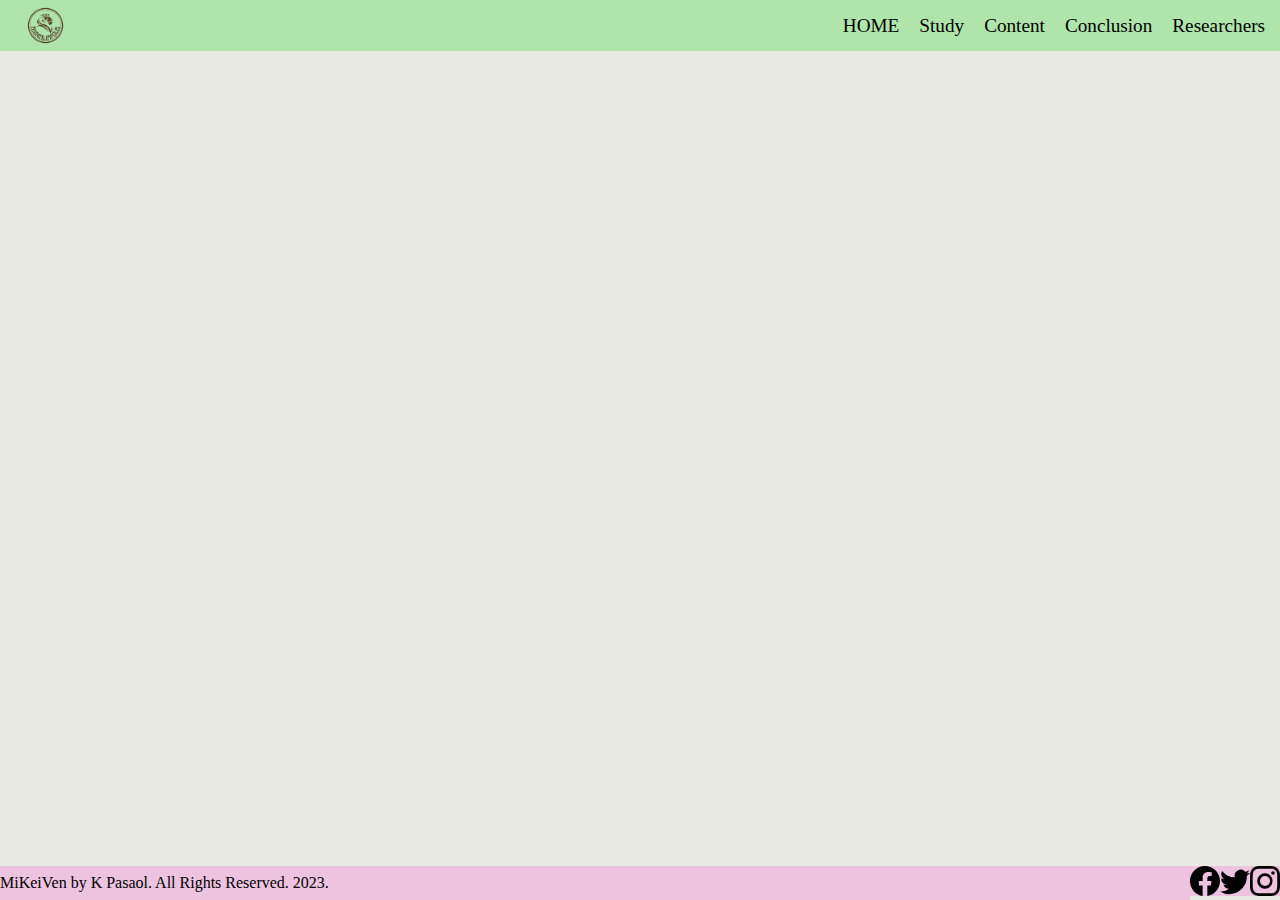
==== abtme.html @ b53b7076 "Add files via upload" ====
<!DOCTYPE html>
<html lang="en">
<head>
    <meta charset="UTF-8">
    <meta name="viewport" content="width=device-width, initial-scale=1.0">
    <title>About the Researchers</title>
</head>
<body>
    <div class="menubar"> 
        <img src="images/alogo.png" alt="animalia logo">
            <div class="linksgroup">
                <ul>
                    <li><div id="abtme"><a href="abtme.html">Researchers</a></div></li>
                    <li><div id="conclusion"><a href="conclusion.html">Conclusion</a></div></li>
                    <li><div id="content"><a href="content.html">Content</a></div></li>
                    <li><div id="bgs"><a href="study.html">Study</a></div></li>
                    <li><div id="home"><a href="index.html">HOME</a></div></li>
                </ul>
            </div>
    </div>

    <div class="body">

    </div>

    <div class="footer">
        <div id="footertxt">MiKeiVen by K Pasaol. All Rights Reserved. 2023.</div>
        <div class="socials"><ul>
            <li><div id="ig"><a href="https://www.instagram.com/krpasaol/"><svg xmlns="http://www.w3.org/2000/svg" width="16" height="16" fill="currentColor" class="bi bi-instagram" viewBox="0 0 16 16">
                <path d="M8 0C5.829 0 5.556.01 4.703.048 3.85.088 3.269.222 2.76.42a3.917 3.917 0 0 0-1.417.923A3.927 3.927 0 0 0 .42 2.76C.222 3.268.087 3.85.048 4.7.01 5.555 0 5.827 0 8.001c0 2.172.01 2.444.048 3.297.04.852.174 1.433.372 1.942.205.526.478.972.923 1.417.444.445.89.719 1.416.923.51.198 1.09.333 1.942.372C5.555 15.99 5.827 16 8 16s2.444-.01 3.298-.048c.851-.04 1.434-.174 1.943-.372a3.916 3.916 0 0 0 1.416-.923c.445-.445.718-.891.923-1.417.197-.509.332-1.09.372-1.942C15.99 10.445 16 10.173 16 8s-.01-2.445-.048-3.299c-.04-.851-.175-1.433-.372-1.941a3.926 3.926 0 0 0-.923-1.417A3.911 3.911 0 0 0 13.24.42c-.51-.198-1.092-.333-1.943-.372C10.443.01 10.172 0 7.998 0h.003zm-.717 1.442h.718c2.136 0 2.389.007 3.232.046.78.035 1.204.166 1.486.275.373.145.64.319.92.599.28.28.453.546.598.92.11.281.24.705.275 1.485.039.843.047 1.096.047 3.231s-.008 2.389-.047 3.232c-.035.78-.166 1.203-.275 1.485a2.47 2.47 0 0 1-.599.919c-.28.28-.546.453-.92.598-.28.11-.704.24-1.485.276-.843.038-1.096.047-3.232.047s-2.39-.009-3.233-.047c-.78-.036-1.203-.166-1.485-.276a2.478 2.478 0 0 1-.92-.598 2.48 2.48 0 0 1-.6-.92c-.109-.281-.24-.705-.275-1.485-.038-.843-.046-1.096-.046-3.233 0-2.136.008-2.388.046-3.231.036-.78.166-1.204.276-1.486.145-.373.319-.64.599-.92.28-.28.546-.453.92-.598.282-.11.705-.24 1.485-.276.738-.034 1.024-.044 2.515-.045v.002zm4.988 1.328a.96.96 0 1 0 0 1.92.96.96 0 0 0 0-1.92zm-4.27 1.122a4.109 4.109 0 1 0 0 8.217 4.109 4.109 0 0 0 0-8.217zm0 1.441a2.667 2.667 0 1 1 0 5.334 2.667 2.667 0 0 1 0-5.334z"/>
              </svg></a></div></li>
            <li><div id="twt"><a href="https://twitter.com/keiiirluv">
                <svg xmlns="http://www.w3.org/2000/svg" width="16" height="16" fill="currentColor" class="bi bi-twitter" viewBox="0 0 16 16">
                <path d="M5.026 15c6.038 0 9.341-5.003 9.341-9.334 0-.14 0-.282-.006-.422A6.685 6.685 0 0 0 16 3.542a6.658 6.658 0 0 1-1.889.518 3.301 3.301 0 0 0 1.447-1.817 6.533 6.533 0 0 1-2.087.793A3.286 3.286 0 0 0 7.875 6.03a9.325 9.325 0 0 1-6.767-3.429 3.289 3.289 0 0 0 1.018 4.382A3.323 3.323 0 0 1 .64 6.575v.045a3.288 3.288 0 0 0 2.632 3.218 3.203 3.203 0 0 1-.865.115 3.23 3.23 0 0 1-.614-.057 3.283 3.283 0 0 0 3.067 2.277A6.588 6.588 0 0 1 .78 13.58a6.32 6.32 0 0 1-.78-.045A9.344 9.344 0 0 0 5.026 15z"/>
              </svg></a></div></li>
            <li><div id="fb"><a href="https://www.facebook.com/kei.pasaol/">
                <svg xmlns="http://www.w3.org/2000/svg" width="16" height="16" fill="currentColor" class="bi bi-facebook" viewBox="0 0 16 16">
                <path d="M16 8.049c0-4.446-3.582-8.05-8-8.05C3.58 0-.002 3.603-.002 8.05c0 4.017 2.926 7.347 6.75 7.951v-5.625h-2.03V8.05H6.75V6.275c0-2.017 1.195-3.131 3.022-3.131.876 0 1.791.157 1.791.157v1.98h-1.009c-.993 0-1.303.621-1.303 1.258v1.51h2.218l-.354 2.326H9.25V16c3.824-.604 6.75-3.934 6.75-7.951z"/>
              </svg></a></div></li>
        </ul></div>
    </div>

    <link rel="stylesheet" href="style.css">
</body>
</html>
---- style.css ----
@import url('https://fonts.googleapis.com/css2?family=Meddon&family=PT+Serif:wght@700&display=swap'); /*fonts*/
@import url('https://fonts.googleapis.com/css2?family=Noto+Sans&display=swap');
*{
    background-color: #e8e9e2;
    margin: 0px;
    padding: 0px;
}
.menubar{
    background-color: #afe4ab;
    top: 0px;   /*ang kabalo ko sir, kay iyahang gipasaka ang akoang menubar*/
    position: fixed;
    height: 4vw;
    width: 100%;
}
.menubar img{ /*for the logo*/
    width: 4vw;
    height: 4vw;
    float: left;
    margin-left: 20px;
    background-color: #afe4ab;
}
.menubar li{    
    list-style-type: none;
    margin: 5px;
}
.linksgroup{
    display: block;
}
.linksgroup a{
    background-color: #afe4ab;
    float: right;
    text-decoration: none;
    padding: 5px;
    margin: 5px;
    color: black;
    font-size: larger;
}
.linksgroup a:hover{    /*para naay color pag-ihover*/
    background-color: #fde2d9;
}
.body{  /*sorry if daghan kaayo sir, gusto man gud nako nga arranged kay messy tan-awon*/
    padding-top: 70px;
}
.body p{
    font-family: 'Noto Sans', sans-serif;
    margin-right: 40px;
    margin-left: 30px;
    text-align: justify;
}
.body li{
    list-style-type: none;
    font-family: 'Noto Sans', sans-serif;
    margin-right: 40px;
    margin-left: 30px;
    text-align: justify;
    margin-bottom: 30px;
}
.bc{
    margin-left: 30px;
    margin-top: 10px;
    font-family: 'Noto Sans', sans-serif;
}
.ref{
    margin-top: 30px;
    margin-left: 30px;
    font-size: 2vw;
}
.cc{
    margin-left: 30px;
    font-size: 2vw;
}
.bs{
    margin-left: 30px;
    font-size: 2vw;
}
.headern{
    margin-left: 50px;
    font-size: 2vw;
}
.c1 img{
    width: 68vw;
    height: 38vw;
    margin-left: 15%;
}
.footer{
    bottom: 0px;
    position: fixed;
    width: 100%;
    background-color: #edc3df;
    margin-top: 20px;
}
#footertxt{
    margin-top: 8px;
    float: left;
    background-color: #edc3df;
}
.footer li{
    list-style-type: none;
    float: right;
}
.footer svg{    /*ang svg is kadtung logos po*/
    background-color: #edc3df;
    height: 30px;
    width: 30px;
    color: black;
}
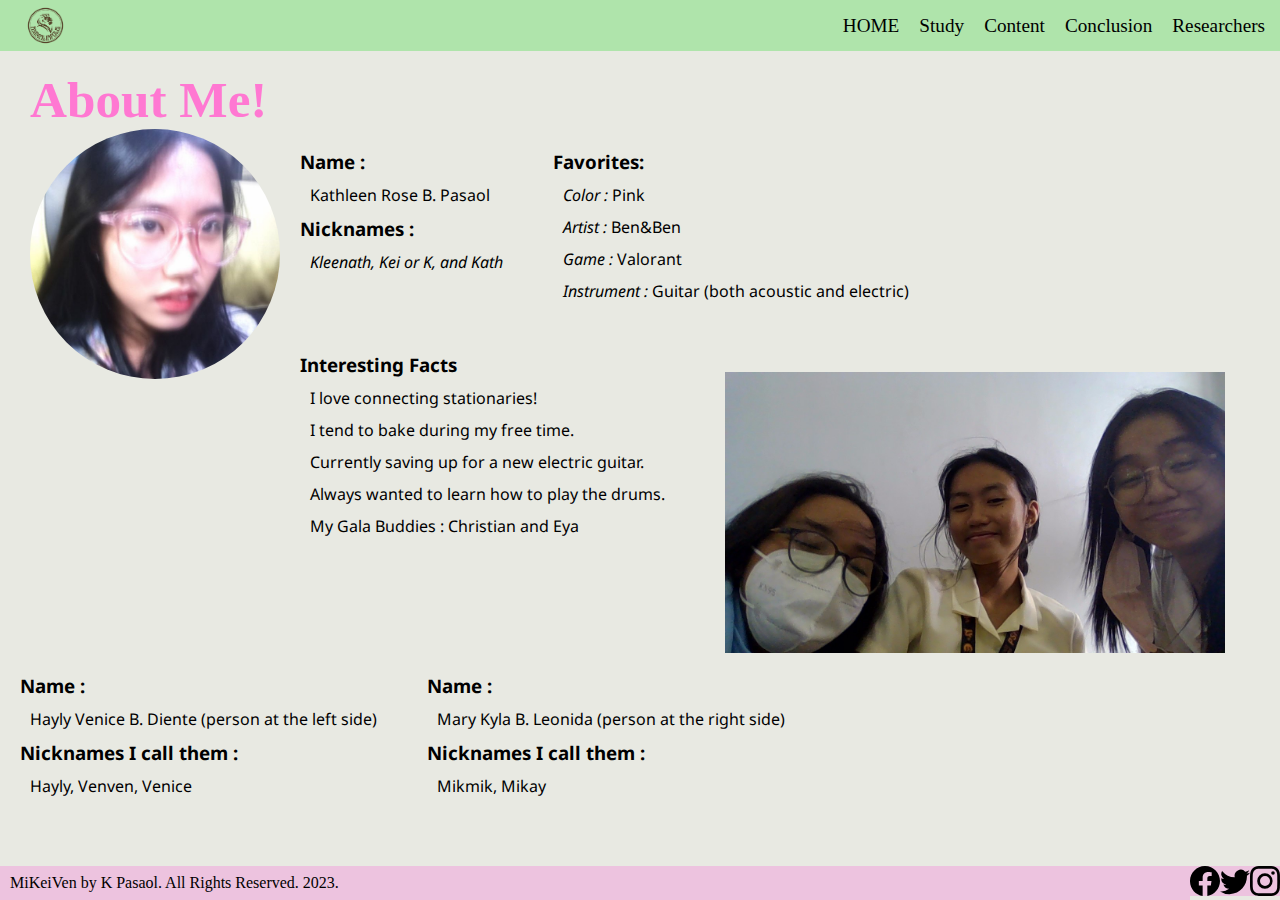
==== commit 87e165c5: "update kay wala diay siya na-include huhu" ====
--- a/abtme.html
+++ b/abtme.html
@@ -6,6 +6,7 @@
     <title>About the Researchers</title>
 </head>
 <body>
+    <audio autoplay src="audios/dwguitar.mp3"></audio><!--background music "dangerous woman" by ariana grande !! -->
     <div class="menubar"> 
         <img src="images/alogo.png" alt="animalia logo">
             <div class="linksgroup">
@@ -20,7 +21,46 @@
     </div>
 
     <div class="body">
-
+        <div class="res"><h1>About Me!</h1></div>
+        <div class="researcher">
+            <img src="images/researcher.jpeg" alt="nawong ni kleenath">
+            <div class="info">
+                <h3>Name :</h3>
+                <p>Kathleen Rose B. Pasaol</p>
+                <h3>Nicknames :</h3>
+                <p><i>Kleenath, Kei or K, and Kath</i></p>
+            </div>
+            <div class="info">
+                <h3>Favorites:</h3>
+                <p><i>Color : </i> Pink</p>
+                <p><i>Artist : </i> Ben&Ben</p>
+                <p><i>Game : </i> Valorant</p>
+                <p><i>Instrument : </i> Guitar (both acoustic and electric)</p>
+            </div>
+            <div class="info">
+                <h3>Interesting Facts</h3>
+                <p>I love connecting stationaries!</p>
+                <p>I tend to bake during my free time.</p>
+                <p>Currently saving up for a new electric guitar.</p>
+                <p>Always wanted to learn how to play the drums.</p>
+                <p>My Gala Buddies : Christian and Eya</p>
+            </div>
+        </div>
+        <div class="researchers">
+            <img src="images/researchers.jpg" alt="mikay, kleenath, and venice">
+            <div class="info">
+                <h3>Name :</h3>
+                <p>Hayly Venice B. Diente (person at the left side)</p>
+                <h3>Nicknames I call them :</h3>
+                <p>Hayly, Venven, Venice</p>
+            </div>
+            <div class="info">
+                <h3>Name :</h3>
+                <p>Mary Kyla B. Leonida (person at the right side)</p>
+                <h3>Nicknames I call them :</h3>
+                <p>Mikmik, Mikay</p>
+            </div>
+        </div>
     </div>
 
     <div class="footer">
--- a/style.css
+++ b/style.css
@@ -19,7 +19,7 @@
     margin-left: 20px;
     background-color: #afe4ab;
 }
-.menubar li{    
+.menubar li{    /*kani tung sa menubar nga listahan */
     list-style-type: none;
     margin: 5px;
 }
@@ -40,6 +40,7 @@
 }
 .body{  /*sorry if daghan kaayo sir, gusto man gud nako nga arranged kay messy tan-awon*/
     padding-top: 70px;
+    margin-bottom: 40px;
 }
 .body p{
     font-family: 'Noto Sans', sans-serif;
@@ -55,17 +56,94 @@
     text-align: justify;
     margin-bottom: 30px;
 }
+.gallery{ /*i think it's cuter than the dropdown :(( */
+    margin-top: 20px;
+    margin: 5px;
+    float: left;
+    width: 180px;
+    margin-left: 50px;
+    margin-right: 50px;
+}
+.gallery:hover{
+    border: 1px solid black;
+}
+.gallery img{ /*tung mga img sa gallery*/
+    border: 1px solid #fde2d9;
+    width: 100%;
+    height: 60%; 
+}
+.co img{
+    margin: 10px;
+}
+.histogram1{
+    margin-left: 50%;
+}
+.desc{
+    background-color: #edc3df;
+    padding: 15px;
+    text-align: center;
+}
+.qld{   /*qualitative data*/
+    margin-left: 30px;
+    margin-top: 10px;
+    font-family: 'Noto Sans', sans-serif;
+}
+.qtd{ /*quantitative data*/
+    margin-left: 30px;
+    margin-top: 10px;
+    font-family: 'Noto Sans', sans-serif;
+}
 .bc{
     margin-left: 30px;
     margin-top: 10px;
     font-family: 'Noto Sans', sans-serif;
 }
-.ref{
+.researcher img{
+    float: left;
+    border-radius: 500px;
+    width: 250px;
+    height: 250px;
+    margin-left: 30px;
+}
+.info p{
+    margin: 10px;
+}
+.info h3{
+    font-family: 'Noto Sans', sans-serif;
+}
+.info{
+    float: left;
+    width: 3;
+    padding: 20px;
+}
+.info:after {
+    content: "";
+    clear: both;
+    display: table;
+}
+.researchers img{
+    float: left;
+    width:500px;
+    height: auto;
+    margin-left: 30px;
+    margin-top: 40px;
+    margin-right: 20px;
+}
+.res{
+    margin-left: 30px;
+    font-size: 2vw;
+    color: #ff78d2;
+}
+.ref{ /*references*/
     margin-top: 30px;
     margin-left: 30px;
     font-size: 2vw;
 }
-.cc{
+.cc{ /*conclusion*/
+    margin-left: 30px;
+    font-size: 2vw;
+}
+.content{
     margin-left: 30px;
     font-size: 2vw;
 }
@@ -90,6 +168,7 @@
     margin-top: 20px;
 }
 #footertxt{
+    margin-left: 10px;
     margin-top: 8px;
     float: left;
     background-color: #edc3df;
